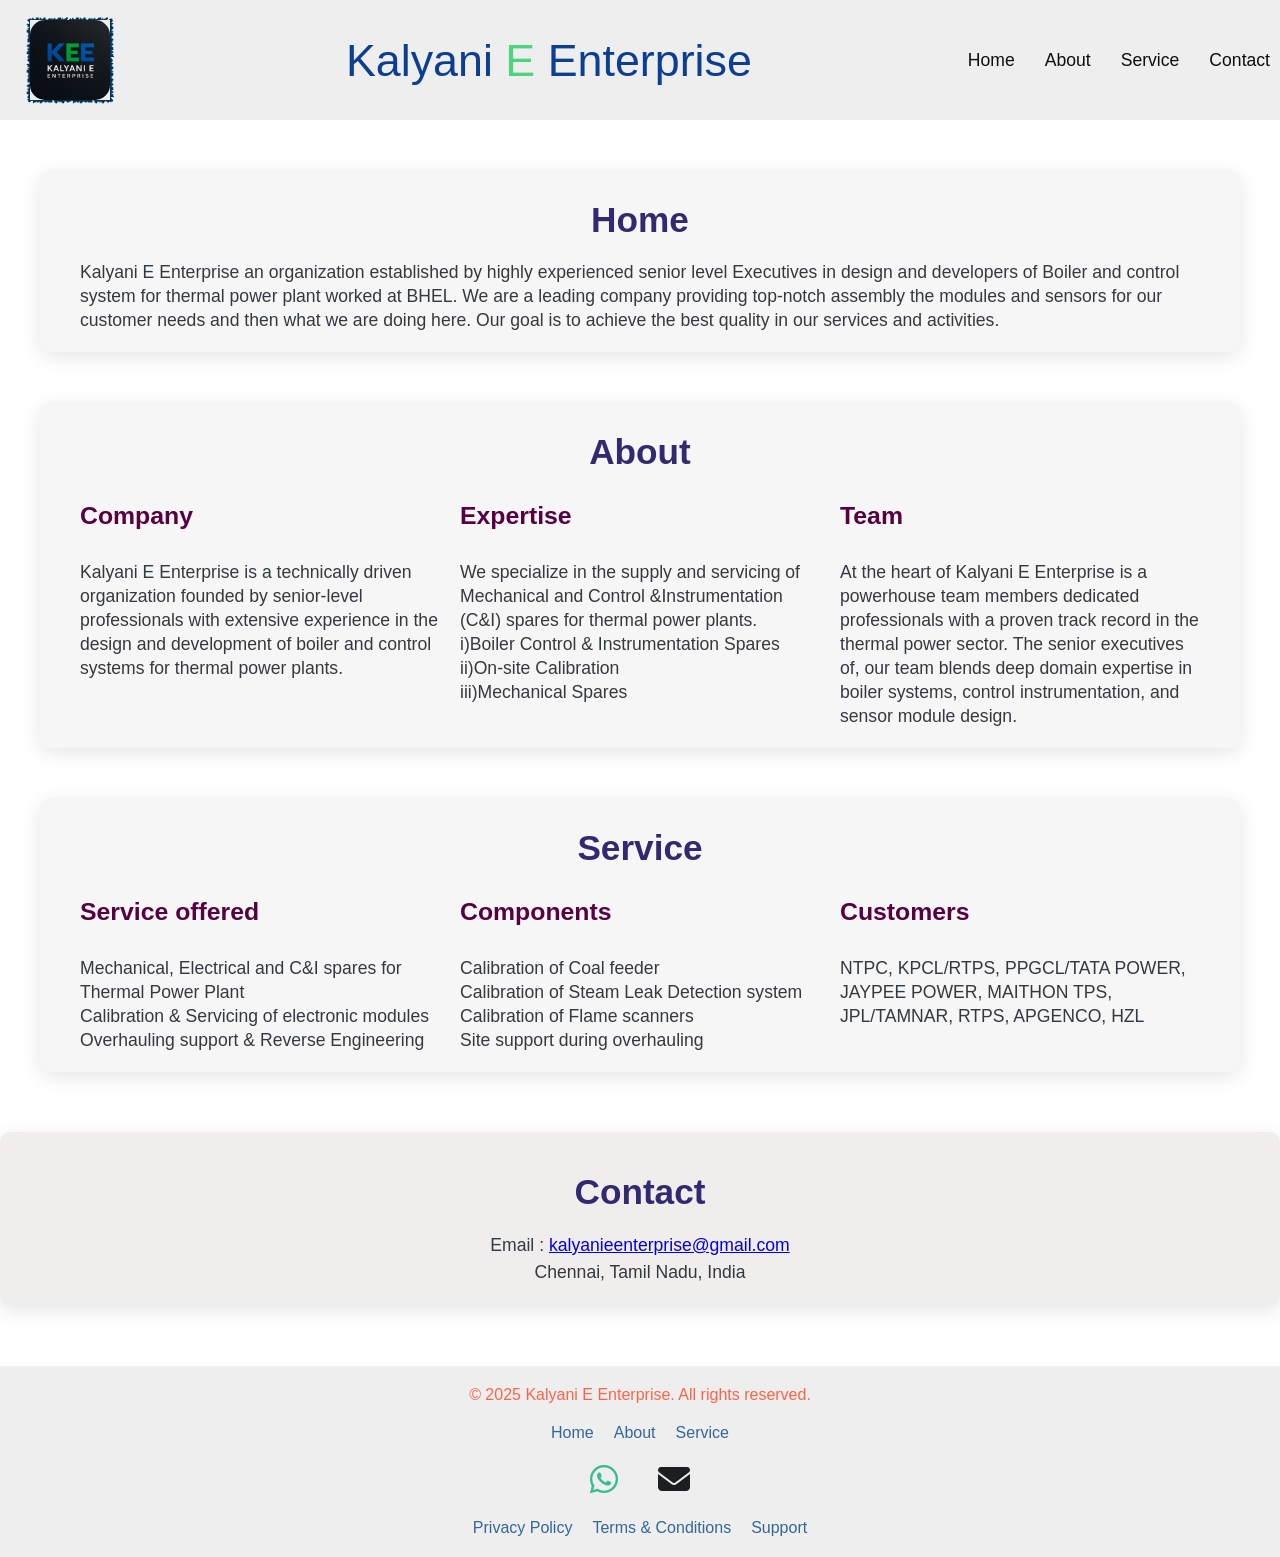
==== index.html @ 21a2d609 "Updates" ====
<!DOCTYPE html>
<html lang="en">
<head>
    <meta charset="UTF-8">
    <meta name="viewport" content="width=device-width, initial-scale=1.0">
    <title>Kalyani E Enterprise</title>

    <!-- Link to Styling Sheet -->
    <link rel="stylesheet" href="./style.css">

    <!-- Favicon (favicon use before title logo image)-->
    <link rel="shortcut icon" href="./Img/KEE logo.png" type="image/x-icon">

    <!-- Font-awesome use this link to get infinite font icons for styling sheet -->
    <link rel="stylesheet" href="https://cdnjs.cloudflare.com/ajax/libs/font-awesome/6.7.2/css/all.min.css" integrity="sha512-Evv84Mr4kqVGRNSgIGL/F/aIDqQb7xQ2vcrdIwxfjThSH8CSR7PBEakCr51Ck+w+/U6swU2Im1vVX0SVk9ABhg==" crossorigin="anonymous" referrerpolicy="no-referrer" />

</head>
<body>

    <!-- Header  -->
    <header class="Header-main">

        <!-- Header - KEE logo  -->
        <img src="./Img/KEE image.png" alt="Kpn logo" id="logo">
        

        <!-- Company name  -->
        <div class="Company-name">Kalyani <span>E</span> Enterprise</div>

        <!-- Header-Navigation (to navigate the Home, About, Service, Contact contents) -->
        <nav >
            <ul class="Nav-bar">
                <li><a href="#Home">Home</a></li>
                <li><a href="#About">About</a></li>
                <li><a href="#Service">Service</a></li>
                <li><a href="#Contact">Contact</a></li>
            </ul>
        </nav>

    </header>

    <!-- Section -->
    <section class="Section-home" id="Home" onclick="window.location.href='#Home';">

        <!-- Home-Section -->
        <h2>Home</h2>

        <div class="home-content">
            <div>
                Kalyani E Enterprise an organization established by highly experienced senior level Executives in design and developers of Boiler and control system for thermal power plant worked at BHEL. We are a leading company providing top-notch assembly the modules and sensors for our customer needs and then what we are doing here. Our goal is to achieve the best quality in our services and activities.
            </div>
        </div>

    </section>

    <section class="Section-about" id="About" onclick="window.location.href='#About';">

        <!-- About-Section -->
        <h2>About</h2>

        <div class="about-row-contain">

            <div class="about-column">

                <!-- About-Section-Company (about short describe) -->
                <h3>Company</h3>
                <div class="about-content">
                    Kalyani E Enterprise is a technically driven organization founded by senior-level professionals with extensive experience in the design and development of boiler and control systems for thermal power plants.
                </div>

            </div>

            <div class="about-column">

                <!-- About-Section-Expertise (confidence of works)-->
                <h3>Expertise</h3>
                <div class="about-content"> 
                    We specialize in the supply and servicing of Mechanical and Control &Instrumentation (C&I) spares for thermal power plants.
                </div>
                <div class="about-content">
                    i)Boiler Control & Instrumentation Spares
                </div>
                <div class="about-content">
                    ii)On-site Calibration
                </div>
                <div class="about-content">
                    iii)Mechanical Spares
                </div>
            </div>

            <div class="about-column">

                <!-- About-Section-Team (about short describe)  -->
                <h3>Team</h3>
                <div class="about-content">
                    At the heart of Kalyani E Enterprise is a powerhouse team members dedicated professionals with a proven track record in the thermal power sector. The senior executives of, our team blends deep domain expertise in boiler systems, control instrumentation, and sensor module design.
                </div>
                
            </div>

        </div>

    </section>

    <section class="Section-service" id="Service" onclick="window.location.href='#Service';">

        <!-- Service-Section -->
        <h2>Service</h2>

        <div class="service-row-contain">

            <div class="service-column">

                <!-- Service-Section-Service offered we are doing like -->
                <h3>Service offered</h3>
                <div class="service-content">Mechanical, Electrical and C&I spares for Thermal Power Plant</div>
                <div class="service-content">Calibration & Servicing of electronic modules</div>
                <div class="service-content">Overhauling support & Reverse Engineering</div>
            </div>

            <div class="service-column">

                <!-- Service-Section-Components of service to our customer orders -->
                <h3>Components</h3>
                <div class="service-content">Calibration of Coal feeder</div>
                <div class="service-content">Calibration of Steam Leak Detection system</div>
                <div class="service-content">Calibration of Flame scanners</div>
                <div class="service-content">Site support during overhauling</div>

            </div>


            <div class="service-column">

                <!-- Service-Section-Customers  -->
                <h3>Customers</h3>
                <div class="service-content">
                    NTPC, KPCL/RTPS, PPGCL/TATA POWER, JAYPEE POWER, MAITHON TPS, JPL/TAMNAR, RTPS, APGENCO, HZL
                </div>
            </div>

        </div>

    </section>

    <section class="Section-contact" id="Contact">

        <!-- Service-Section-Contact -->
        <h2>Contact</h2>

        <div class="contact-details">
            <div>Email : <a href="mailto:kalyanieenterprise@gmail.com">kalyanieenterprise@gmail.com</a></div>
            <div>Chennai, Tamil Nadu, India</div>
        </div>

    </section>

    <!-- Footer-Section -->
    <footer class="Footer-main">

        <div>&copy; 2025 Kalyani E Enterprise. All rights reserved.</div>

        <!-- Footer-Section-rights to navigate home, about, service content -->
         <ul class="Footer-rights">
            <li><a href="#Home">Home</a></li>
            <li><a href="#About">About</a></li>
            <li><a href="#Service">Service</a></li>
        </ul>

        <!-- Footer-Section-connect to navigate whatsapp & email directly -->
        <ul class="Footer-connect">
            <li><a href="https://wa.me/919559883037" target="_blank"><i class="fa-brands fa-whatsapp" style="color: #3abb94;"></i></a></li>
            <li><a href="mailto:kalyanieenterprise@gmail.com"><i class="fa-solid fa-envelope" style="color: #1c1e22;"></i></a></li>
        </ul>

        <!-- Footer-Section-rights to navigate privacy policy, terms & conditions, support pages -->
        <ul class="Footer-rights">
            <li><a href="./pp.html">Privacy Policy</a></li>
            <li><a href="./tcs.html">Terms & Conditions</a></li>
            <li><a href="./spt.html">Support</a></li>
        </ul>

    </footer>
    
</body>
</html>
---- style.css ----
/*    Removes default spacing sizing     */
*{
    margin: 0%;
    padding: 0%;
    box-sizing: border-box;
}

          /*    set base font style full page fixed background image     */
body {
    font-family: Roboto, Arial;
}

                     /*  ============  Style Header Starts   =============   */


                /*     Make header sticky at the top and arrange children in a row    */
.Header-main {
    display: flex;
    justify-content: space-between;
    align-items: center;
    padding: 10px 10px;
    height: 120px;

    background-color: #eeeeee;

    top: 0%;
    left: 0%;
    right: 0%;
    position: sticky;
    z-index: 10;
}

              /*   style a Logo image    */
#logo {
    margin: 0 15px;
    height: auto;
    width: 90px;
    float: left;

    border-radius: 20px;
    border: 5px solid white;
    border-image: url(./Img/border-blue.webp) 8% round;
}

               /*   Fill the company name with image text effect    */
.Company-name {
    text-align: center;
    margin: 0 20px;
    font: medium 3.2rem impact;
 
    color: rgb(12, 63, 146);
    /* background-image: url(./Img/Mix\ color.jpg); 
    background-repeat: no-repeat;
    background-size: cover;
    
    background-clip: text;
    -webkit-background-clip: text; */
}

span {
    color: rgb(77, 212, 129);
}

                /*    Create horizontal nav bar with spacing    */
.Nav-bar {
    display: flex;
    gap: 30px;
    list-style: none;
    float: right;
}

.Nav-bar li a {
    color: #0f0f0f;
    text-decoration: none;
    font-size: 1.1rem;
    font-weight: 400; 
    transition: 0.3 ease;
}

.Nav-bar li a:hover {
    color: rgb(224, 155, 53);
    transform: scale(1.01);
}

.Nav-bar.show {
    display: flex;
}

              /*  -------------   Style Header Ends  -------------    */

                       /*   =============   Style Section Starts  =============    */

h2 {
    text-align: center;
    font-size: 2.2rem;
    color: #322a71;
    line-height: 5rem;
}

                    /*    Style section headings with size and color       */

h3 {
    font-size: 1.55rem;
    color: #570042;
    line-height: 3rem;
    padding-bottom: 20px;
}


                /*     Wrap each section with max width, margin auto (centered), box shadow      */
.Section-home,
.Section-about,
.Section-service {
    max-width: 1200px;

    scroll-margin-top: 140px;
    margin: 50px auto;
    padding: 10px 40px 20px;
    border-radius: 10px;

    background-color: #f7f6f6;
    color: #323a41;
    box-shadow: 0 5px 20px rgba(2, 1, 1, 0.1); 
}

#Home,
#About,
#Service {
    transition: 0.7s ease, box-shadow 0.3s ease;
}

#Home:hover,
#About:hover,
#Service:hover {
    transform: scale(1.03);
    box-shadow: 0 8px 16px rgba(69, 117, 205, 0.454);
    cursor: pointer;
}


           /*       Set content font size and line spacing        */
.home-content, 
.about-content, 
.service-content  {
    font-size: 1.1rem;
    line-height: 1.5rem;
}

                    /*       Use CSS grid to layout columns in 3 sections        */
.about-row-contain,
.service-row-contain {
    display: grid;
    vertical-align: top;
    grid-template-columns: 1fr 1fr 1fr;
    column-gap: 20px;
}

                  /*      Contact section with box shadow, rounded corners, and centered       */
.Section-contact {
    max-width: auto;
    margin: 60px auto;
    padding: 20px 30px;

    background-color: #f1eded;
    color: #323a41;

    box-shadow: 0 5px 20px rgba(2, 1, 1, 0.1);
    border-radius: 10px;
}     

                 /*      Set content font size and line spacing       */
.contact-details {
    text-align: center;
    font-size: 1.1rem;
    line-height: 1.7rem;
}

                   /*  ------------   Style Section Ends  ------------  */


                           /*  ===========  Style Footer Starts   ============    */

.Footer-main {
    text-align: center;
    color: #ff6347;
    background-color: #eeeeee;
    padding: 20px;
    margin-top: 20px;
}

.Footer-rights {
    list-style: none;
    display: flex;
    justify-content: center;
    flex-wrap: wrap;

    gap: 20px;
    margin-top: 20px;
}

.Footer-rights a {
    color: #336699;
    text-decoration: none;
}

.Footer-rights a:hover {
    color: #ff6347;
}

                      /*     Footer links horizontally laid out and styled on hover      */

.Footer-connect {
    list-style: none;
    display: flex;
    justify-content: center;
    flex-wrap: wrap;
    font-size: 2rem;

    gap: 40px;
    margin-top: 20px;   
}

              /*   Footer social icons or connect section spaced with large font     */

                     /*  ------  Style Footer Ends  ------    */

                                    /*   ===============   Media Queries   ================   */

/* ===== 📱 Mobile Devices (0px - 600px) ===== */
@media (max-width: 600px) {
  .Header-main {
    flex-direction: column;
    height: auto;
    padding: 20px 10px;
    text-align: center;
  }

  .Company-name {
    font-size: 2rem;
    margin: 10px 0;
  }

  .Nav-bar {
    flex-direction: column;
    gap: 15px;
    margin-top: 10px;
  }

  .about-row-contain,
  .service-row-contain {
    grid-template-columns: 1fr;
  }

  .Section-home,
  .Section-about,
  .Section-service,
  .Section-contact {
    padding: 15px;
  }

  .Footer-connect {
    font-size: 1.5rem;
    gap: 20px;
  }

  .Footer-rights {
    flex-direction: column;
    gap: 10px;
  }
}

/* ===== 📱💻 Tablets (601px - 1024px) ===== 
@media (min-width: 601px) and (max-width: 1024px) {
  .Header-main {
    flex-wrap: wrap;
    justify-content: center;
    height: auto;
    padding: 15px;
  }

  .Company-name {
    font-size: 2.5rem;
    margin: 10px;
  }

  .Nav-bar {
    flex-wrap: wrap;
    justify-content: center;
    gap: 20px;
  }

  .about-row-contain,
  .service-row-contain {
    grid-template-columns: 1fr 1fr;
  }

  .Section-home,
  .Section-about,
  .Section-service,
  .Section-contact {
    padding: 20px;
  }
}*/

/* ===== 💻 Laptops (1025px - 1440px) ===== */
@media (min-width: 1025px) and (max-width: 1440px) {
  .Company-name {
    font-size: 2.8rem;
  }

  .about-row-contain,
  .service-row-contain {
    grid-template-columns: 1fr 1fr 1fr;
  }
} 

/* ===== 🖥️ Desktops / PCs (1441px and above) ===== */
/* You don’t need to change much here unless very large screen */
@media (min-width: 1441px) {
  .Company-name {
    font-size: 3.2rem;
  }

  .Nav-bar {
    gap: 40px;
  }
}

                        /*   ----------------  Media Queries  ------------------    */
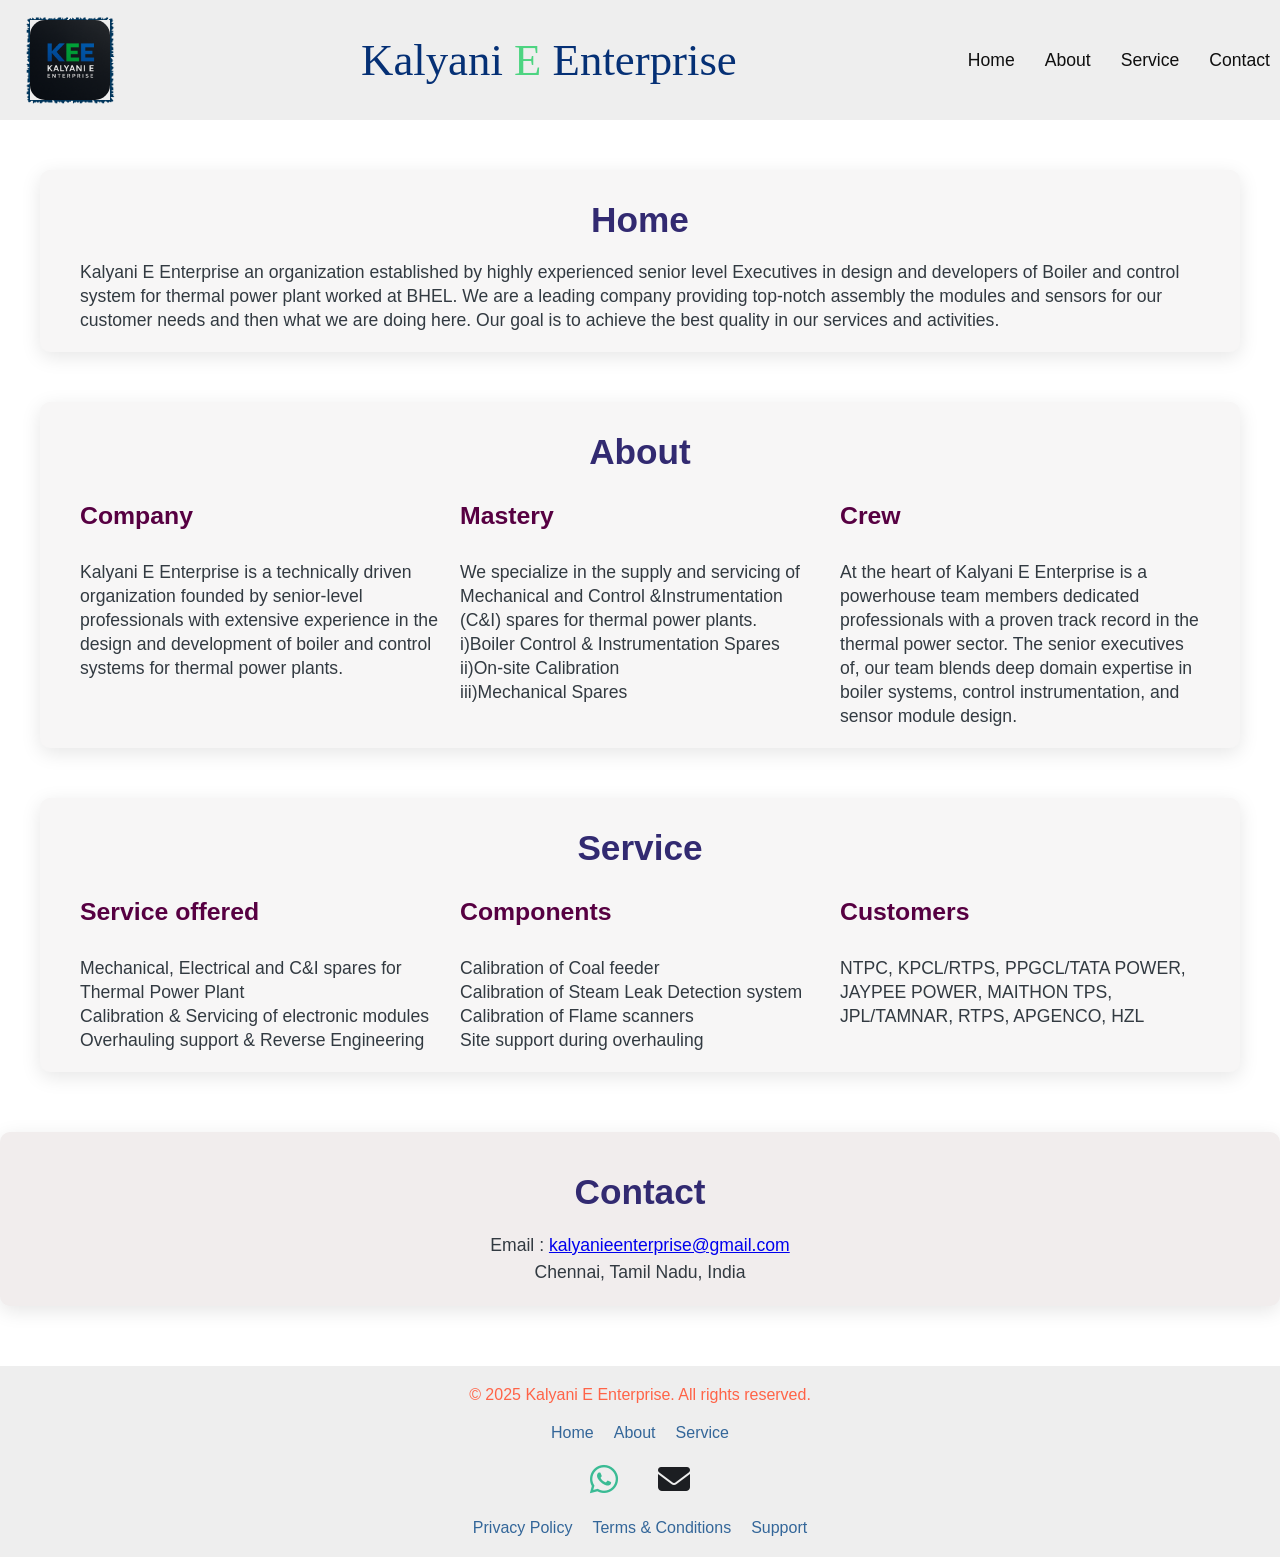
==== commit 4b414ef4: "Updates" ====
--- a/index.html
+++ b/index.html
@@ -73,7 +73,7 @@
             <div class="about-column">
 
                 <!-- About-Section-Expertise (confidence of works)-->
-                <h3>Expertise</h3>
+                <h3>Mastery</h3>
                 <div class="about-content"> 
                     We specialize in the supply and servicing of Mechanical and Control &Instrumentation (C&I) spares for thermal power plants.
                 </div>
@@ -91,7 +91,7 @@
             <div class="about-column">
 
                 <!-- About-Section-Team (about short describe)  -->
-                <h3>Team</h3>
+                <h3>Crew</h3>
                 <div class="about-content">
                     At the heart of Kalyani E Enterprise is a powerhouse team members dedicated professionals with a proven track record in the thermal power sector. The senior executives of, our team blends deep domain expertise in boiler systems, control instrumentation, and sensor module design.
                 </div>
--- a/style.css
+++ b/style.css
@@ -46,9 +46,9 @@
 .Company-name {
     text-align: center;
     margin: 0 20px;
-    font: medium 3.2rem impact;
+    font: 400 3.3rem impact;
  
-    color: rgb(12, 63, 146);
+    color: rgb(5, 48, 117);
     /* background-image: url(./Img/Mix\ color.jpg); 
     background-repeat: no-repeat;
     background-size: cover;
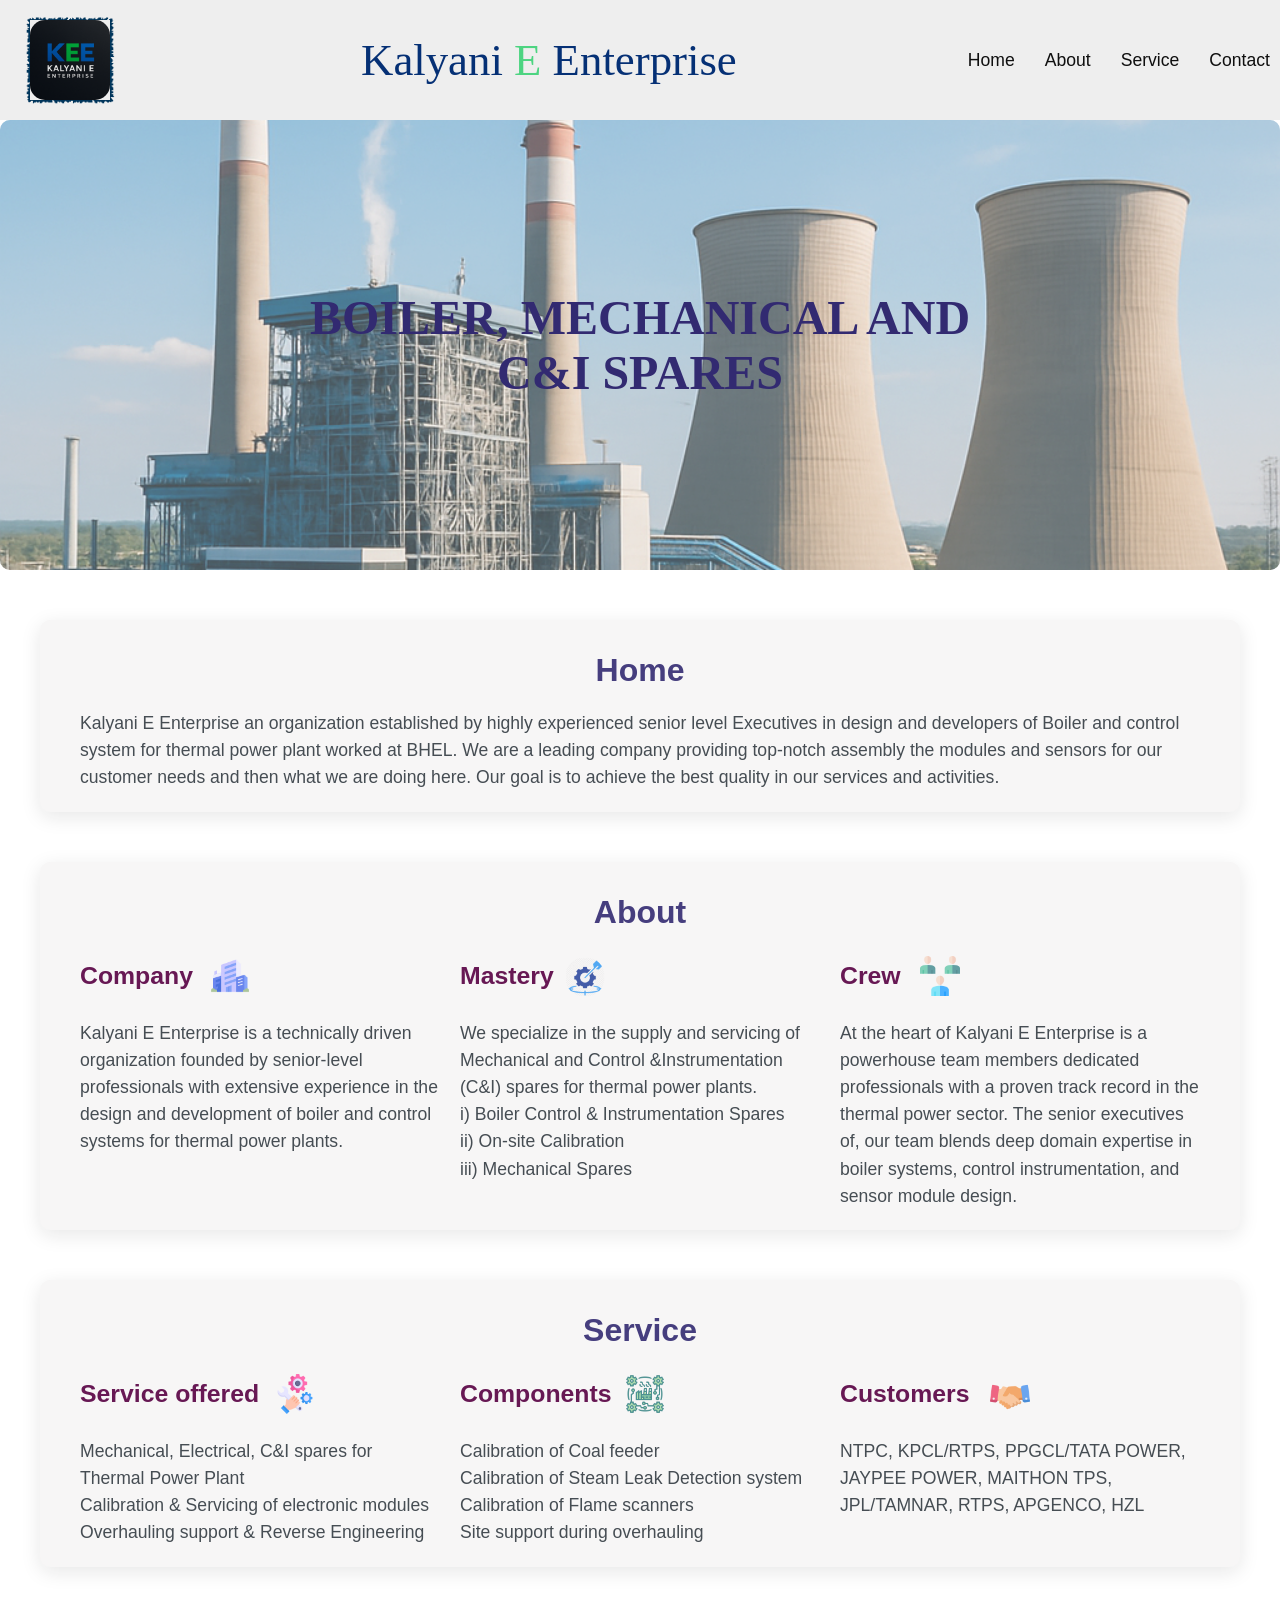
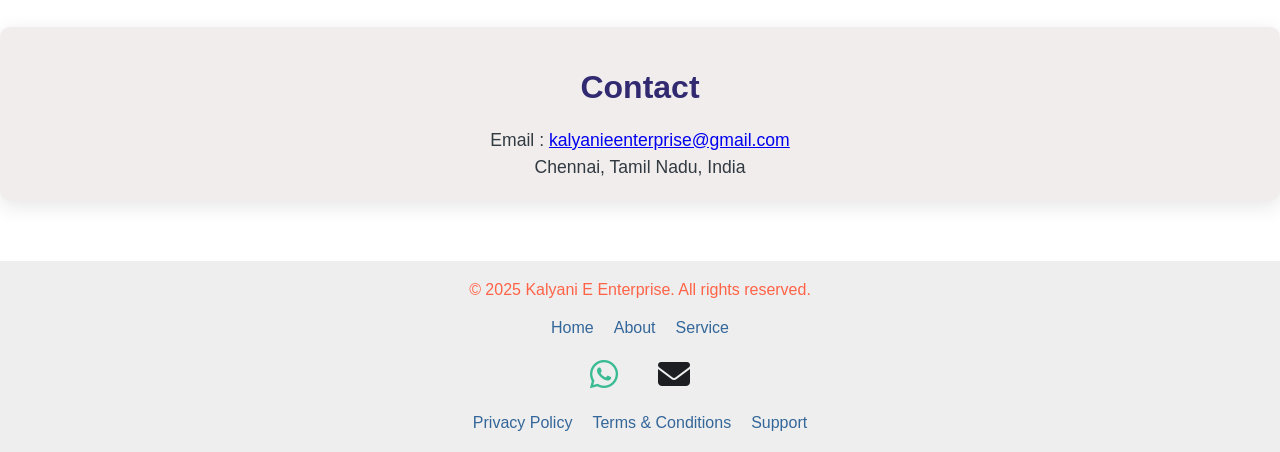
==== commit 287ce538: "Updates" ====
--- a/index.html
+++ b/index.html
@@ -39,6 +39,13 @@
 
     </header>
 
+    <section>
+        <div  class="TPP" id="Tpp" > 
+            <h4>BOILER, MECHANICAL AND C&I SPARES </h4>
+        </div>
+    </section>
+    
+
     <!-- Section -->
     <section class="Section-home" id="Home" onclick="window.location.href='#Home';">
 
@@ -63,7 +70,7 @@
             <div class="about-column">
 
                 <!-- About-Section-Company (about short describe) -->
-                <h3>Company</h3>
+                <h3>Company <img src="./Img/Company.png" alt="" id="Company"></h3>
                 <div class="about-content">
                     Kalyani E Enterprise is a technically driven organization founded by senior-level professionals with extensive experience in the design and development of boiler and control systems for thermal power plants.
                 </div>
@@ -73,25 +80,27 @@
             <div class="about-column">
 
                 <!-- About-Section-Expertise (confidence of works)-->
-                <h3>Mastery</h3>
+                <h3>Mastery <img src="./Img/Mastery.webp" alt="" id="expertise"></h3>
                 <div class="about-content"> 
                     We specialize in the supply and servicing of Mechanical and Control &Instrumentation (C&I) spares for thermal power plants.
                 </div>
                 <div class="about-content">
-                    i)Boiler Control & Instrumentation Spares
+                    i) Boiler Control & Instrumentation Spares
                 </div>
                 <div class="about-content">
-                    ii)On-site Calibration
+                    ii) On-site Calibration
                 </div>
                 <div class="about-content">
-                    iii)Mechanical Spares
+                    iii) Mechanical Spares
                 </div>
             </div>
 
             <div class="about-column">
 
                 <!-- About-Section-Team (about short describe)  -->
-                <h3>Crew</h3>
+                
+                <h3>Crew <img src="./Img/Crew.png" alt="" id="crew"></h3>
+                
                 <div class="about-content">
                     At the heart of Kalyani E Enterprise is a powerhouse team members dedicated professionals with a proven track record in the thermal power sector. The senior executives of, our team blends deep domain expertise in boiler systems, control instrumentation, and sensor module design.
                 </div>
@@ -112,8 +121,9 @@
             <div class="service-column">
 
                 <!-- Service-Section-Service offered we are doing like -->
-                <h3>Service offered</h3>
-                <div class="service-content">Mechanical, Electrical and C&I spares for Thermal Power Plant</div>
+                <h3>Service offered <img src="./Img/Service.png" alt="" id="ServiceOff"></h3>
+                <div class="service-content">Mechanical, Electrical, C&I spares for Thermal Power Plant</div>
+                <div></div>
                 <div class="service-content">Calibration & Servicing of electronic modules</div>
                 <div class="service-content">Overhauling support & Reverse Engineering</div>
             </div>
@@ -121,7 +131,7 @@
             <div class="service-column">
 
                 <!-- Service-Section-Components of service to our customer orders -->
-                <h3>Components</h3>
+                <h3>Components <img src="./Img/Components.png" alt="" id="Components"></h3>
                 <div class="service-content">Calibration of Coal feeder</div>
                 <div class="service-content">Calibration of Steam Leak Detection system</div>
                 <div class="service-content">Calibration of Flame scanners</div>
@@ -133,7 +143,7 @@
             <div class="service-column">
 
                 <!-- Service-Section-Customers  -->
-                <h3>Customers</h3>
+                <h3>Customers <img src="./Img/Customers.png" alt="" id="Customers"></h3>
                 <div class="service-content">
                     NTPC, KPCL/RTPS, PPGCL/TATA POWER, JAYPEE POWER, MAITHON TPS, JPL/TAMNAR, RTPS, APGENCO, HZL
                 </div>
--- a/style.css
+++ b/style.css
@@ -9,6 +9,7 @@
 body {
     font-family: Roboto, Arial;
 }
+
 
                      /*  ============  Style Header Starts   =============   */
 
@@ -90,9 +91,52 @@
 
                        /*   =============   Style Section Starts  =============    */
 
+
+#Tpp {
+  position: relative;
+  width: 100%;
+  height: 450px;
+
+  background: url(./Img/TPP.png);
+  background-size: cover;
+  background-repeat: no-repeat;
+  background-position: center;
+  border-radius: 10px;
+
+  display: flex;
+  align-items: center;
+  justify-content: center;
+  text-align: center;
+} 
+
+#Tpp::after {
+  content: '';
+  position: absolute;
+  top: 0px;
+  left: 0px;
+
+  width: 100%;
+  height: 100%;
+  background-color: rgba(244, 243, 243, 0.30); /* 0.5 = 50% dark */
+  border-radius: 10px;
+  
+  z-index: 1;
+}
+
+h4 { 
+  padding: 0 300px;
+  color: #322a71 !important;
+
+  font-family: 'Times New Roman', Times, serif !important;
+  font-size: 3rem;
+  font-weight: 550;
+
+  z-index: 7;
+}
+
 h2 {
     text-align: center;
-    font-size: 2.2rem;
+    font-size: 2rem;
     color: #322a71;
     line-height: 5rem;
 }
@@ -118,6 +162,7 @@
     padding: 10px 40px 20px;
     border-radius: 10px;
 
+    opacity: 90%;
     background-color: #f7f6f6;
     color: #323a41;
     box-shadow: 0 5px 20px rgba(2, 1, 1, 0.1); 
@@ -143,7 +188,7 @@
 .about-content, 
 .service-content  {
     font-size: 1.1rem;
-    line-height: 1.5rem;
+    line-height: 1.7rem;
 }
 
                     /*       Use CSS grid to layout columns in 3 sections        */
@@ -155,6 +200,56 @@
     column-gap: 20px;
 }
 
+#Company {
+  width: 40px;
+  height: auto;
+  float: right;
+  margin-top: 4px;
+  margin-right: 190px;
+}
+
+#expertise {
+  width: 40px;
+  height: auto;
+  float: right;
+  margin-top: 5px;
+  margin-right: 215px;
+  border-radius: 20px;
+}
+
+#crew {
+  width: 40px;
+  height: auto;
+  float: right;
+  margin-top: 4px;
+  margin-right: 240px;
+}
+
+#ServiceOff {
+  width: 40px;
+  height: auto;
+  float: right;
+  margin-top: 4px;
+  margin-right: 125px;
+
+}
+
+#Components {
+  width: 40px;
+  height: auto;
+  float: right;
+  margin-top: 4px;
+  margin-right: 155px;
+}
+
+#Customers {
+  width: 40px;
+  height: auto;
+  float: right;
+  margin-top: 7px;
+  margin-right: 170px;
+}
+
                   /*      Contact section with box shadow, rounded corners, and centered       */
 .Section-contact {
     max-width: auto;
@@ -166,10 +261,12 @@
 
     box-shadow: 0 5px 20px rgba(2, 1, 1, 0.1);
     border-radius: 10px;
-}     
+}
+
 
                  /*      Set content font size and line spacing       */
 .contact-details {
+
     text-align: center;
     font-size: 1.1rem;
     line-height: 1.7rem;
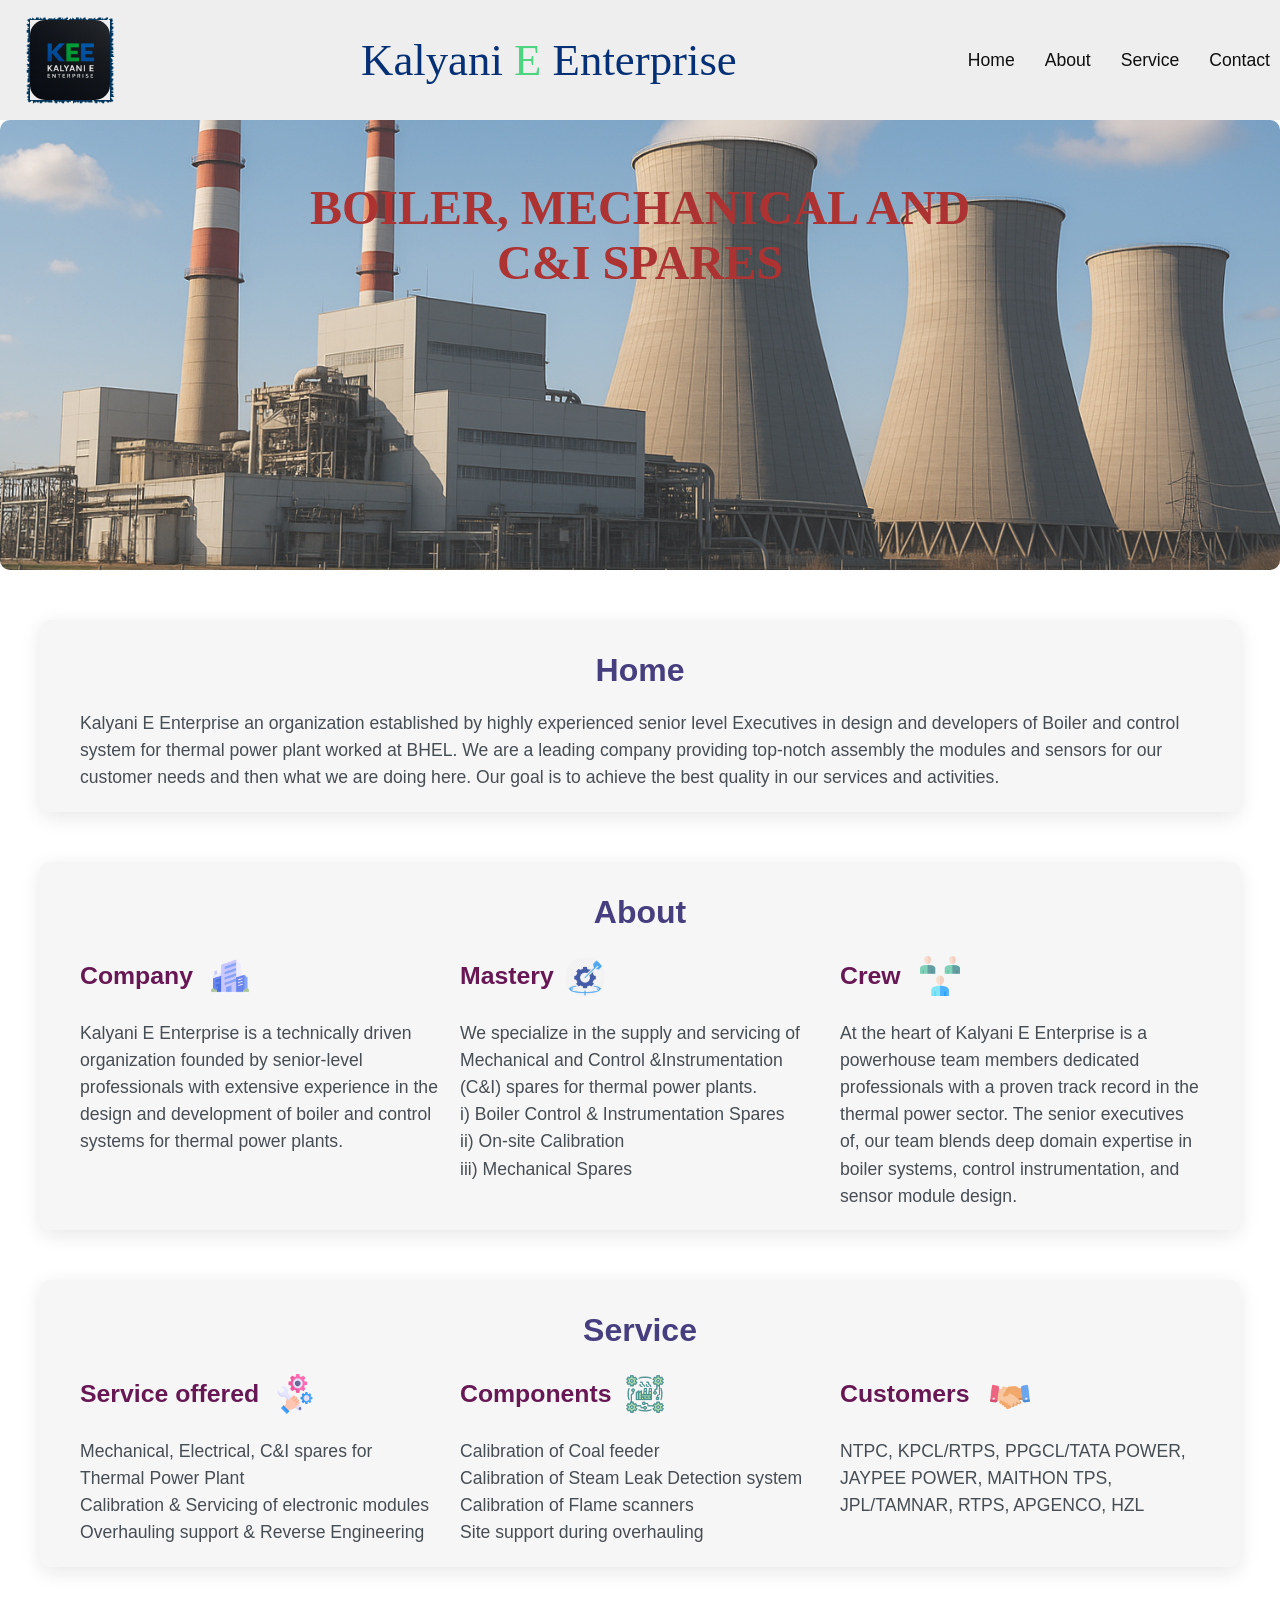
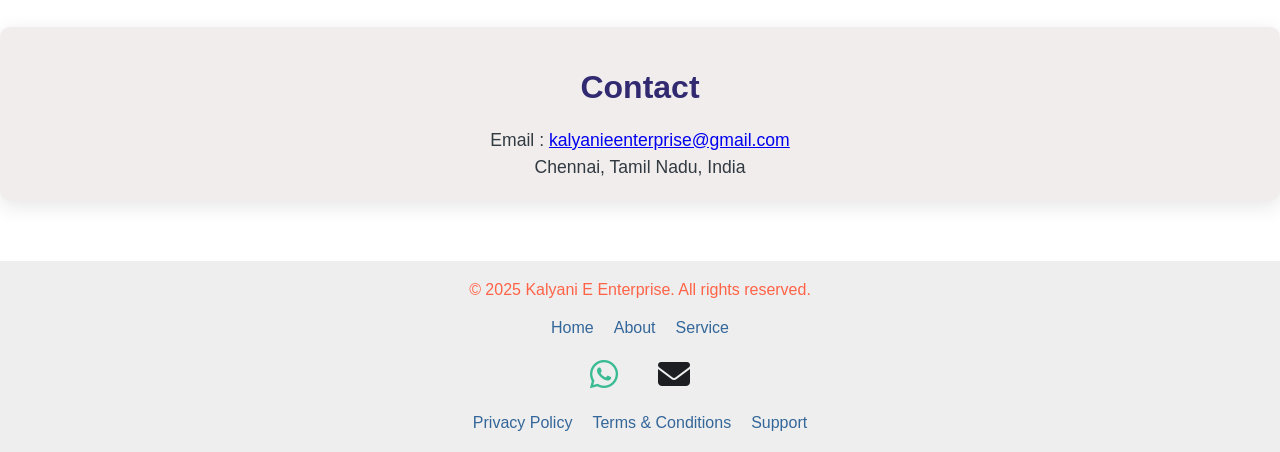
==== commit 086822b1: "Updates" ====
--- a/index.html
+++ b/index.html
@@ -23,9 +23,9 @@
         <!-- Header - KEE logo  -->
         <img src="./Img/KEE image.png" alt="Kpn logo" id="logo">
         
-
         <!-- Company name  -->
         <div class="Company-name">Kalyani <span>E</span> Enterprise</div>
+
 
         <!-- Header-Navigation (to navigate the Home, About, Service, Contact contents) -->
         <nav >
--- a/style.css
+++ b/style.css
@@ -62,6 +62,7 @@
     color: rgb(77, 212, 129);
 }
 
+
                 /*    Create horizontal nav bar with spacing    */
 .Nav-bar {
     display: flex;
@@ -97,16 +98,16 @@
   width: 100%;
   height: 450px;
 
-  background: url(./Img/TPP.png);
+  background: url(./Img/TPP1.png);
   background-size: cover;
   background-repeat: no-repeat;
-  background-position: center;
+  background-position: bottom;
   border-radius: 10px;
 
   display: flex;
-  align-items: center;
-  justify-content: center;
+  align-items:self-start;
   text-align: center;
+  padding-top: 60px;
 } 
 
 #Tpp::after {
@@ -117,7 +118,7 @@
 
   width: 100%;
   height: 100%;
-  background-color: rgba(244, 243, 243, 0.30); /* 0.5 = 50% dark */
+  background-color: rgba(244, 243, 243, 0.15); 
   border-radius: 10px;
   
   z-index: 1;
@@ -125,7 +126,7 @@
 
 h4 { 
   padding: 0 300px;
-  color: #322a71 !important;
+  color: #ad3333 !important;
 
   font-family: 'Times New Roman', Times, serif !important;
   font-size: 3rem;
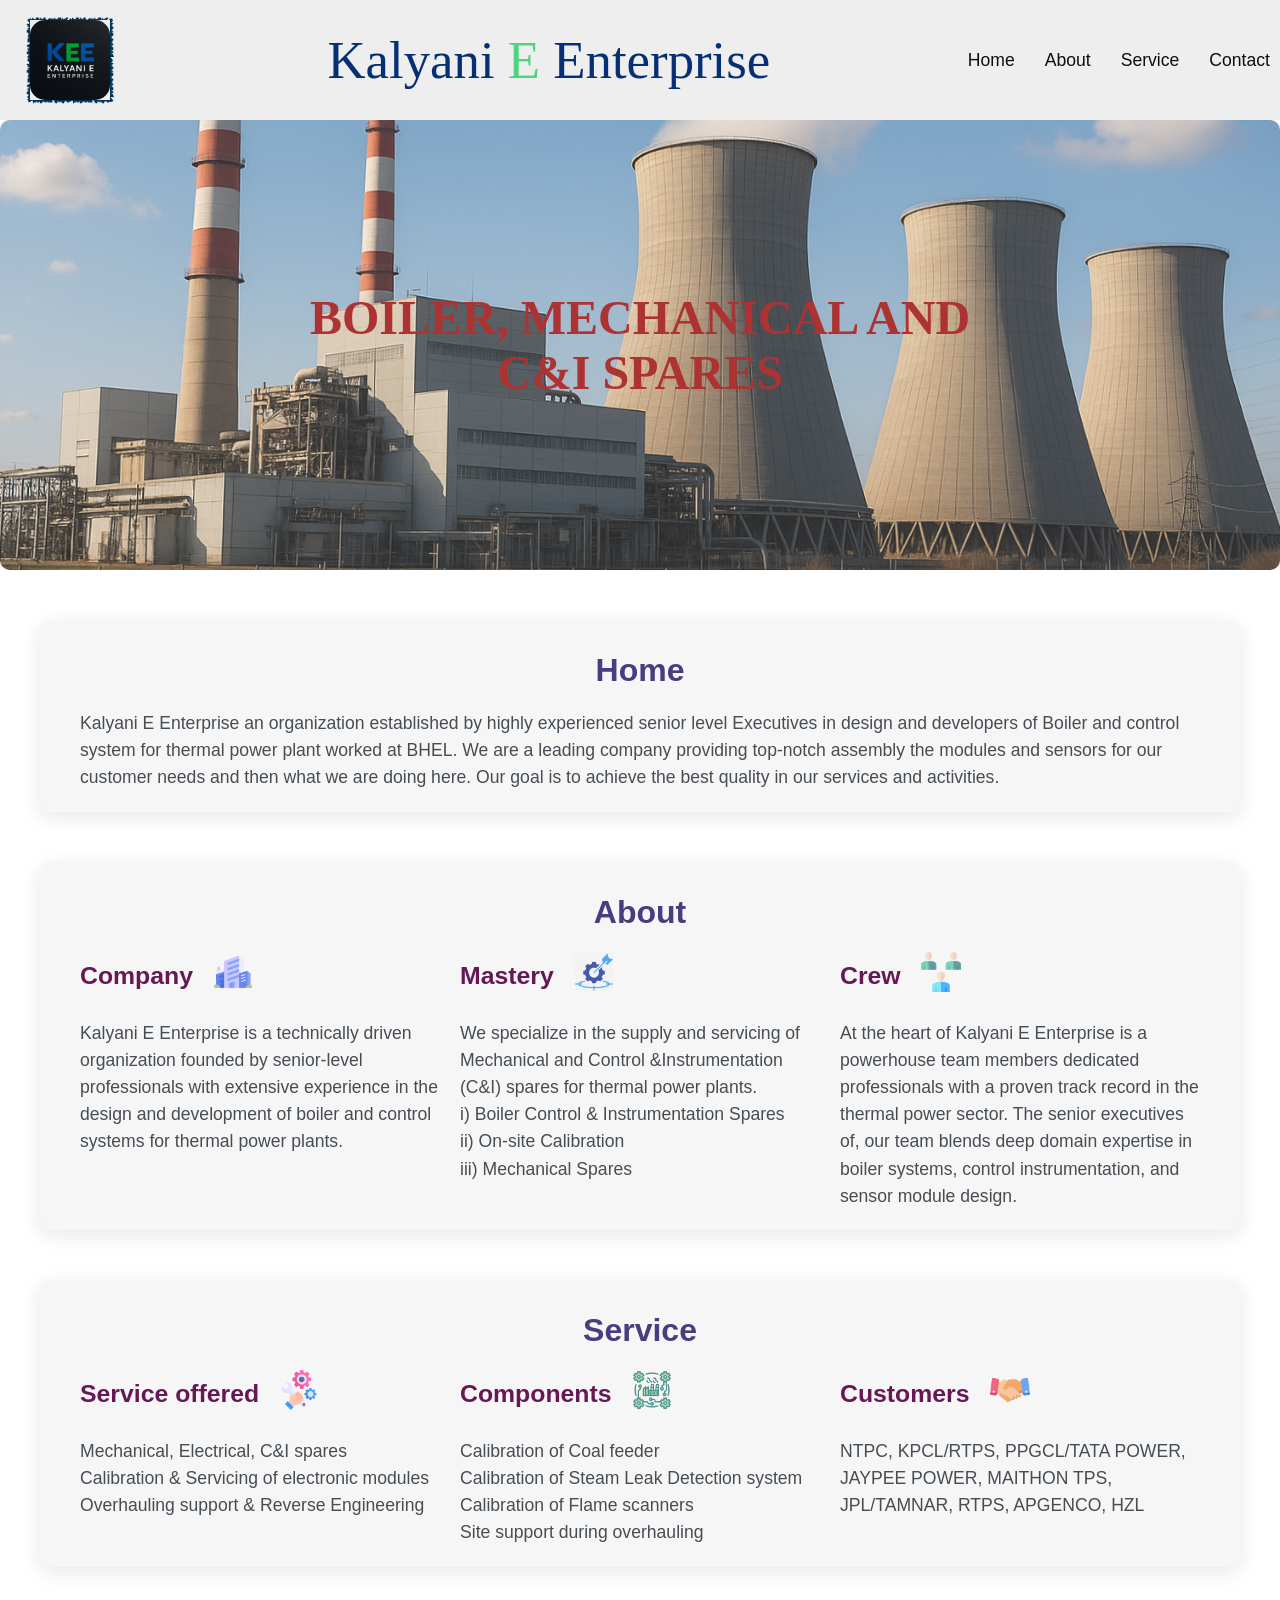
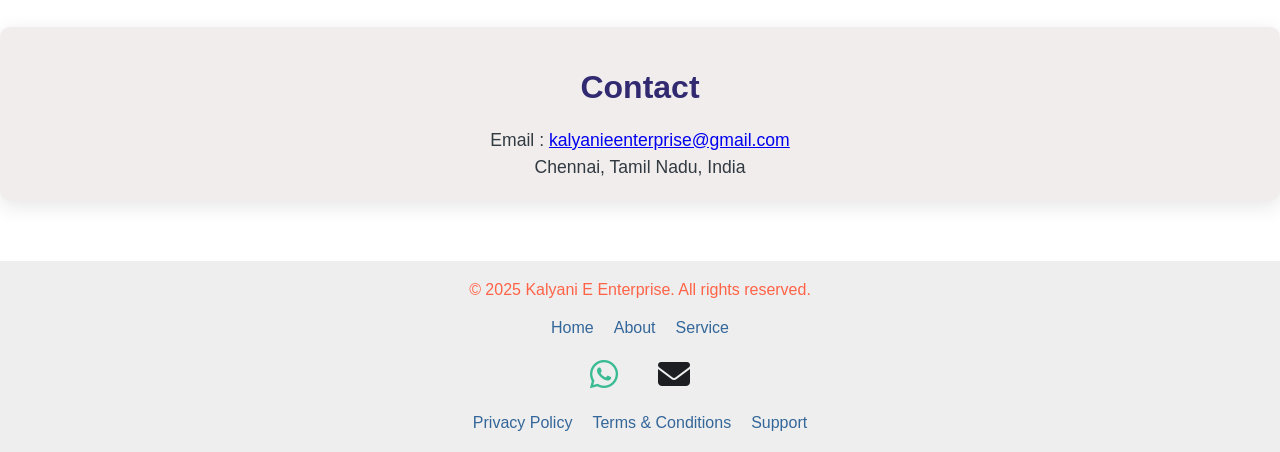
==== commit 5c09f1f9: "Changes" ====
--- a/index.html
+++ b/index.html
@@ -70,7 +70,12 @@
             <div class="about-column">
 
                 <!-- About-Section-Company (about short describe) -->
-                <h3>Company <img src="./Img/Company.png" alt="" id="Company"></h3>
+
+                <div class="sub-head-icons">
+                    <h3>Company </h3>
+                    <img src="./Img/Company.png" alt="" id="Company">
+                </div>
+                
                 <div class="about-content">
                     Kalyani E Enterprise is a technically driven organization founded by senior-level professionals with extensive experience in the design and development of boiler and control systems for thermal power plants.
                 </div>
@@ -80,7 +85,11 @@
             <div class="about-column">
 
                 <!-- About-Section-Expertise (confidence of works)-->
-                <h3>Mastery <img src="./Img/Mastery.webp" alt="" id="expertise"></h3>
+                 <div class="sub-head-icons">
+                    <h3>Mastery </h3>
+                    <img src="./Img/Mastery.webp" alt="" id="expertise">
+                 </div>
+                
                 <div class="about-content"> 
                     We specialize in the supply and servicing of Mechanical and Control &Instrumentation (C&I) spares for thermal power plants.
                 </div>
@@ -99,7 +108,11 @@
 
                 <!-- About-Section-Team (about short describe)  -->
                 
-                <h3>Crew <img src="./Img/Crew.png" alt="" id="crew"></h3>
+                <div class="sub-head-icons">
+                    <h3>Crew </h3>
+                    <img src="./Img/Crew.png" alt="" id="crew">
+                </div>
+                
                 
                 <div class="about-content">
                     At the heart of Kalyani E Enterprise is a powerhouse team members dedicated professionals with a proven track record in the thermal power sector. The senior executives of, our team blends deep domain expertise in boiler systems, control instrumentation, and sensor module design.
@@ -121,8 +134,13 @@
             <div class="service-column">
 
                 <!-- Service-Section-Service offered we are doing like -->
-                <h3>Service offered <img src="./Img/Service.png" alt="" id="ServiceOff"></h3>
-                <div class="service-content">Mechanical, Electrical, C&I spares for Thermal Power Plant</div>
+                
+                <div class="sub-head-icons">
+                    <h3>Service offered</h3>
+                    <img src="./Img/Service.png" alt="" id="ServiceOff">
+                </div>
+
+                <div class="service-content">Mechanical, Electrical, C&I spares</div>
                 <div></div>
                 <div class="service-content">Calibration & Servicing of electronic modules</div>
                 <div class="service-content">Overhauling support & Reverse Engineering</div>
@@ -131,7 +149,12 @@
             <div class="service-column">
 
                 <!-- Service-Section-Components of service to our customer orders -->
-                <h3>Components <img src="./Img/Components.png" alt="" id="Components"></h3>
+
+                <div class="sub-head-icons">
+                    <h3>Components</h3>
+                    <img src="./Img/Components.png" alt="" id="Components">
+                </div>
+                
                 <div class="service-content">Calibration of Coal feeder</div>
                 <div class="service-content">Calibration of Steam Leak Detection system</div>
                 <div class="service-content">Calibration of Flame scanners</div>
@@ -143,7 +166,11 @@
             <div class="service-column">
 
                 <!-- Service-Section-Customers  -->
-                <h3>Customers <img src="./Img/Customers.png" alt="" id="Customers"></h3>
+                <div class="sub-head-icons">
+                    <h3>Customers </h3>
+                    <img src="./Img/Customers.png" alt="" id="Customers">
+                </div>
+
                 <div class="service-content">
                     NTPC, KPCL/RTPS, PPGCL/TATA POWER, JAYPEE POWER, MAITHON TPS, JPL/TAMNAR, RTPS, APGENCO, HZL
                 </div>
--- a/style.css
+++ b/style.css
@@ -24,9 +24,9 @@
 
     background-color: #eeeeee;
 
-    top: 0%;
-    left: 0%;
-    right: 0%;
+    top: 0;
+    left: 0;
+    right: 0;
     position: sticky;
     z-index: 10;
 }
@@ -36,7 +36,6 @@
     margin: 0 15px;
     height: auto;
     width: 90px;
-    float: left;
 
     border-radius: 20px;
     border: 5px solid white;
@@ -48,14 +47,7 @@
     text-align: center;
     margin: 0 20px;
     font: 400 3.3rem impact;
- 
     color: rgb(5, 48, 117);
-    /* background-image: url(./Img/Mix\ color.jpg); 
-    background-repeat: no-repeat;
-    background-size: cover;
-    
-    background-clip: text;
-    -webkit-background-clip: text; */
 }
 
 span {
@@ -68,7 +60,6 @@
     display: flex;
     gap: 30px;
     list-style: none;
-    float: right;
 }
 
 .Nav-bar li a {
@@ -105,16 +96,16 @@
   border-radius: 10px;
 
   display: flex;
-  align-items:self-start;
+  align-items: center;
+  justify-content: center;
   text-align: center;
-  padding-top: 60px;
 } 
 
 #Tpp::after {
   content: '';
   position: absolute;
-  top: 0px;
-  left: 0px;
+  top: 0;
+  left: 0;
 
   width: 100%;
   height: 100%;
@@ -145,6 +136,7 @@
                     /*    Style section headings with size and color       */
 
 h3 {
+    margin: 0%;
     font-size: 1.55rem;
     color: #570042;
     line-height: 3rem;
@@ -201,54 +193,21 @@
     column-gap: 20px;
 }
 
-#Company {
-  width: 40px;
-  height: auto;
-  float: right;
-  margin-top: 4px;
-  margin-right: 190px;
-}
-
-#expertise {
-  width: 40px;
-  height: auto;
-  float: right;
-  margin-top: 5px;
-  margin-right: 215px;
-  border-radius: 20px;
-}
-
-#crew {
-  width: 40px;
-  height: auto;
-  float: right;
-  margin-top: 4px;
-  margin-right: 240px;
-}
-
-#ServiceOff {
-  width: 40px;
-  height: auto;
-  float: right;
-  margin-top: 4px;
-  margin-right: 125px;
-
-}
-
-#Components {
-  width: 40px;
-  height: auto;
-  float: right;
-  margin-top: 4px;
-  margin-right: 155px;
-}
-
+.sub-head-icons {
+  display: flex;
+  justify-content: start; 
+  align-items: flex-start;
+  column-gap: 20px;
+}
+
+#Company,
+#expertise,
+#crew,
+#ServiceOff,
+#Components,
 #Customers {
   width: 40px;
   height: auto;
-  float: right;
-  margin-top: 7px;
-  margin-right: 170px;
 }
 
                   /*      Contact section with box shadow, rounded corners, and centered       */
@@ -324,24 +283,64 @@
 
                                     /*   ===============   Media Queries   ================   */
 
-/* ===== 📱 Mobile Devices (0px - 600px) ===== */
-@media (max-width: 600px) {
+/* -------- Medium Screens (Tablets, Laptops) -------- */
+
+@media screen and (max-width: 1024px) {
   .Header-main {
     flex-direction: column;
     height: auto;
-    padding: 20px 10px;
+    padding: 20px;
     text-align: center;
   }
 
+  .Company-name {
+    font-size: 2.5rem;
+    margin-top: 10px;
+  }
+
+  .Nav-bar {
+    justify-content: center;
+    gap: 20px;
+  }
+
+  h4 {
+    padding: 0 100px;
+    font-size: 2.5rem;
+  }
+
+  .about-row-contain,
+  .service-row-contain {
+    grid-template-columns: 1fr 1fr;
+  }
+}
+
+/* -------- Small Devices (Tablets, Phones) -------- */
+
+@media screen and (max-width: 780px) {
   .Company-name {
     font-size: 2rem;
-    margin: 10px 0;
   }
 
   .Nav-bar {
     flex-direction: column;
-    gap: 15px;
-    margin-top: 10px;
+    align-items: center;
+    gap: 10px;
+    padding-top: 10px;
+  }
+
+  #logo {
+    width: 70px;
+    margin: 10px 0;
+  }
+
+  #Tpp {
+    height: 350px;
+    padding: 30px 10px;
+  }
+
+  h4 {
+    padding: 0 30px;
+    font-size: 2rem;
   }
 
   .about-row-contain,
@@ -349,79 +348,63 @@
     grid-template-columns: 1fr;
   }
 
+  .sub-head-icons {
+    justify-content: center;
+    flex-wrap: wrap;
+    gap: 15px;
+  }
+
+  #Company,
+  #expertise,
+  #crew,
+  #ServiceOff,
+  #Components,
+  #Customers {
+    margin: 10px;
+  }
+
   .Section-home,
   .Section-about,
-  .Section-service,
+  .Section-service {
+    scroll-margin-top: 290px;
+    padding: 20px 15px;
+  }
   .Section-contact {
+    scroll-margin-top: 290px;
+  }
+}
+
+/* -------- Extra Small Devices (Phones) -------- */
+
+@media screen and (max-width: 480px) {
+  .Company-name {
+    font-size: 1.5rem;
+  }
+
+  .Nav-bar {
+    font-size: 1rem;
+    gap: 8px;
+  }
+
+  h4 {
+    font-size: 1.4rem;
+    padding: 0 10px;
+  }
+
+  h2, h3 {
+    font-size: 1.2rem;
+  }
+
+  .Footer-main {
     padding: 15px;
-  }
-
+    font-size: 0.9rem;
+  }
+
+  .Footer-rights,
   .Footer-connect {
-    font-size: 1.5rem;
-    gap: 20px;
-  }
-
-  .Footer-rights {
     flex-direction: column;
     gap: 10px;
   }
 }
 
-/* ===== 📱💻 Tablets (601px - 1024px) ===== 
-@media (min-width: 601px) and (max-width: 1024px) {
-  .Header-main {
-    flex-wrap: wrap;
-    justify-content: center;
-    height: auto;
-    padding: 15px;
-  }
-
-  .Company-name {
-    font-size: 2.5rem;
-    margin: 10px;
-  }
-
-  .Nav-bar {
-    flex-wrap: wrap;
-    justify-content: center;
-    gap: 20px;
-  }
-
-  .about-row-contain,
-  .service-row-contain {
-    grid-template-columns: 1fr 1fr;
-  }
-
-  .Section-home,
-  .Section-about,
-  .Section-service,
-  .Section-contact {
-    padding: 20px;
-  }
-}*/
-
-/* ===== 💻 Laptops (1025px - 1440px) ===== */
-@media (min-width: 1025px) and (max-width: 1440px) {
-  .Company-name {
-    font-size: 2.8rem;
-  }
-
-  .about-row-contain,
-  .service-row-contain {
-    grid-template-columns: 1fr 1fr 1fr;
-  }
-} 
-
-/* ===== 🖥️ Desktops / PCs (1441px and above) ===== */
-/* You don’t need to change much here unless very large screen */
-@media (min-width: 1441px) {
-  .Company-name {
-    font-size: 3.2rem;
-  }
-
-  .Nav-bar {
-    gap: 40px;
-  }
-}
-
                         /*   ----------------  Media Queries  ------------------    */
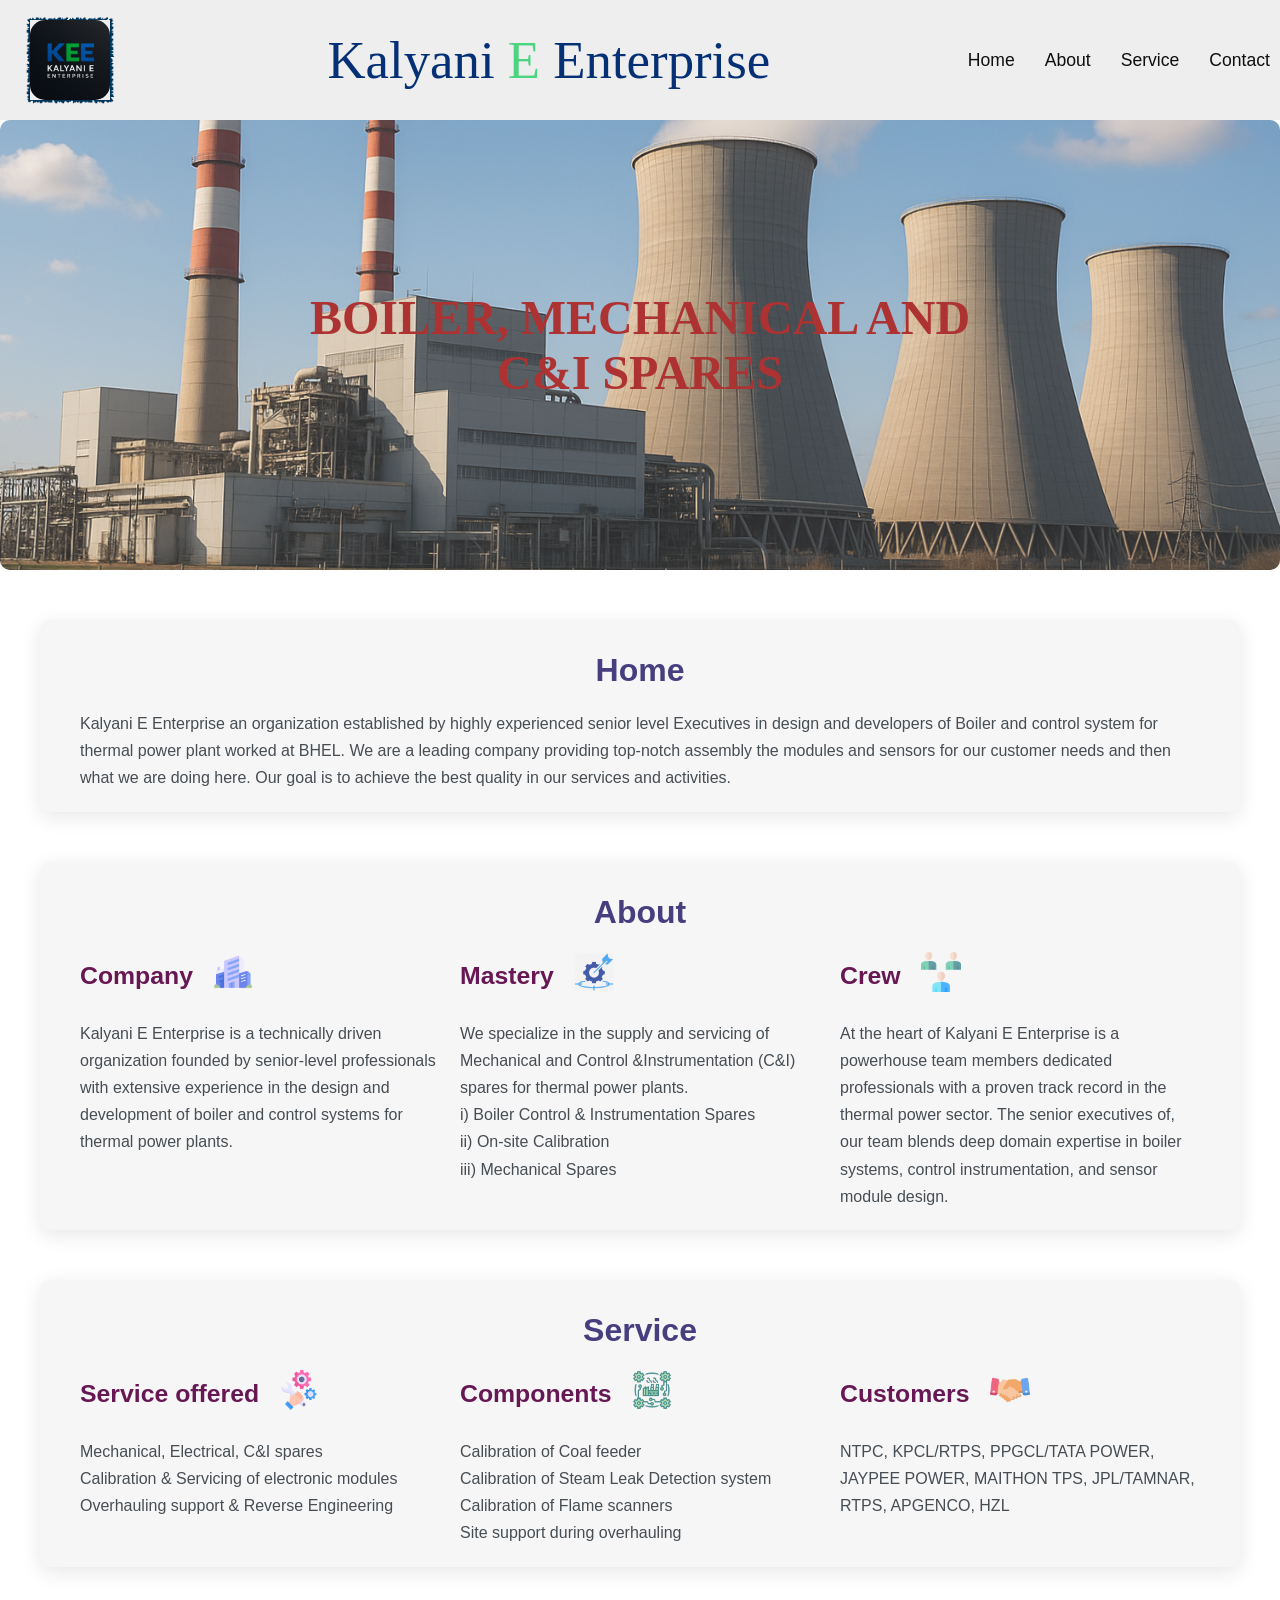
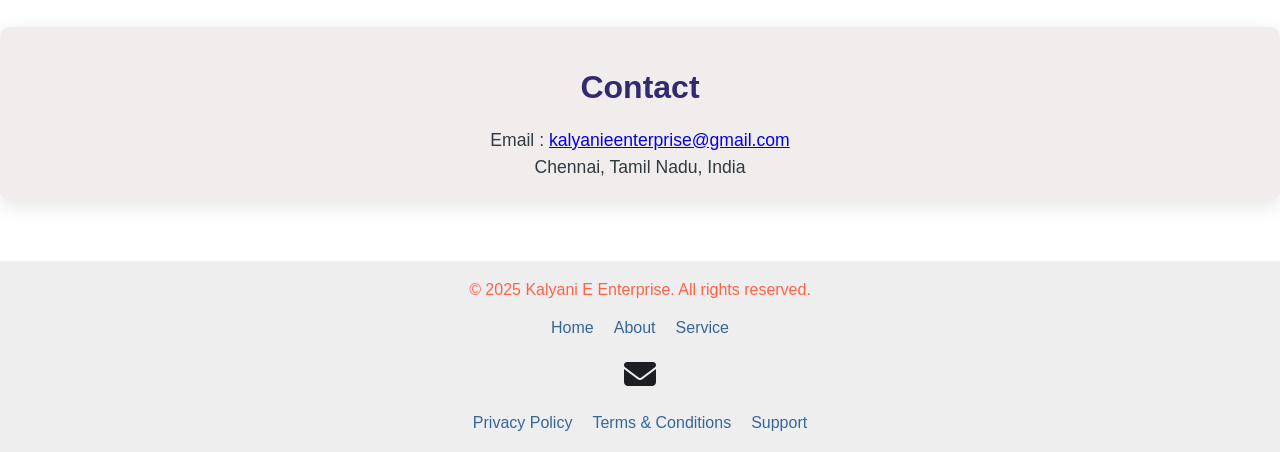
==== commit 7f3d3e2c: "Updates" ====
--- a/index.html
+++ b/index.html
@@ -39,14 +39,15 @@
 
     </header>
 
+
+    <!-- Section -->
+
     <section>
         <div  class="TPP" id="Tpp" > 
             <h4>BOILER, MECHANICAL AND C&I SPARES </h4>
         </div>
     </section>
     
-
-    <!-- Section -->
     <section class="Section-home" id="Home" onclick="window.location.href='#Home';">
 
         <!-- Home-Section -->
@@ -71,7 +72,7 @@
 
                 <!-- About-Section-Company (about short describe) -->
 
-                <div class="sub-head-icons">
+                <div class="sub-heads-icons">
                     <h3>Company </h3>
                     <img src="./Img/Company.png" alt="" id="Company">
                 </div>
@@ -85,7 +86,8 @@
             <div class="about-column">
 
                 <!-- About-Section-Expertise (confidence of works)-->
-                 <div class="sub-head-icons">
+
+                 <div class="sub-heads-icons">
                     <h3>Mastery </h3>
                     <img src="./Img/Mastery.webp" alt="" id="expertise">
                  </div>
@@ -102,18 +104,18 @@
                 <div class="about-content">
                     iii) Mechanical Spares
                 </div>
+
             </div>
 
             <div class="about-column">
 
                 <!-- About-Section-Team (about short describe)  -->
-                
-                <div class="sub-head-icons">
+
+                <div class="sub-heads-icons">
                     <h3>Crew </h3>
                     <img src="./Img/Crew.png" alt="" id="crew">
                 </div>
                 
-                
                 <div class="about-content">
                     At the heart of Kalyani E Enterprise is a powerhouse team members dedicated professionals with a proven track record in the thermal power sector. The senior executives of, our team blends deep domain expertise in boiler systems, control instrumentation, and sensor module design.
                 </div>
@@ -134,8 +136,8 @@
             <div class="service-column">
 
                 <!-- Service-Section-Service offered we are doing like -->
-                
-                <div class="sub-head-icons">
+
+                <div class="sub-heads-icons">
                     <h3>Service offered</h3>
                     <img src="./Img/Service.png" alt="" id="ServiceOff">
                 </div>
@@ -144,13 +146,14 @@
                 <div></div>
                 <div class="service-content">Calibration & Servicing of electronic modules</div>
                 <div class="service-content">Overhauling support & Reverse Engineering</div>
+
             </div>
 
             <div class="service-column">
 
                 <!-- Service-Section-Components of service to our customer orders -->
 
-                <div class="sub-head-icons">
+                <div class="sub-heads-icons">
                     <h3>Components</h3>
                     <img src="./Img/Components.png" alt="" id="Components">
                 </div>
@@ -166,7 +169,8 @@
             <div class="service-column">
 
                 <!-- Service-Section-Customers  -->
-                <div class="sub-head-icons">
+
+                <div class="sub-heads-icons">
                     <h3>Customers </h3>
                     <img src="./Img/Customers.png" alt="" id="Customers">
                 </div>
@@ -174,6 +178,7 @@
                 <div class="service-content">
                     NTPC, KPCL/RTPS, PPGCL/TATA POWER, JAYPEE POWER, MAITHON TPS, JPL/TAMNAR, RTPS, APGENCO, HZL
                 </div>
+
             </div>
 
         </div>
@@ -182,7 +187,7 @@
 
     <section class="Section-contact" id="Contact">
 
-        <!-- Service-Section-Contact -->
+        <!--Contact-Section-->
         <h2>Contact</h2>
 
         <div class="contact-details">
@@ -206,7 +211,7 @@
 
         <!-- Footer-Section-connect to navigate whatsapp & email directly -->
         <ul class="Footer-connect">
-            <li><a href="https://wa.me/919559883037" target="_blank"><i class="fa-brands fa-whatsapp" style="color: #3abb94;"></i></a></li>
+            <!-- <li><a href="https://wa.me/919559883037" target="_blank"><i class="fa-brands fa-whatsapp" style="color: #3abb94;"></i></a></li> -->
             <li><a href="mailto:kalyanieenterprise@gmail.com"><i class="fa-solid fa-envelope" style="color: #1c1e22;"></i></a></li>
         </ul>
 
--- a/style.css
+++ b/style.css
@@ -180,7 +180,7 @@
 .home-content, 
 .about-content, 
 .service-content  {
-    font-size: 1.1rem;
+    font-size: 1rem;
     line-height: 1.7rem;
 }
 
@@ -193,7 +193,7 @@
     column-gap: 20px;
 }
 
-.sub-head-icons {
+.sub-heads-icons {
   display: flex;
   justify-content: start; 
   align-items: flex-start;
@@ -339,7 +339,7 @@
   }
 
   h4 {
-    padding: 0 30px;
+    padding: 0 120px;
     font-size: 2rem;
   }
 
@@ -348,7 +348,7 @@
     grid-template-columns: 1fr;
   }
 
-  .sub-head-icons {
+  .sub-heads-icons {
     justify-content: center;
     flex-wrap: wrap;
     gap: 15px;
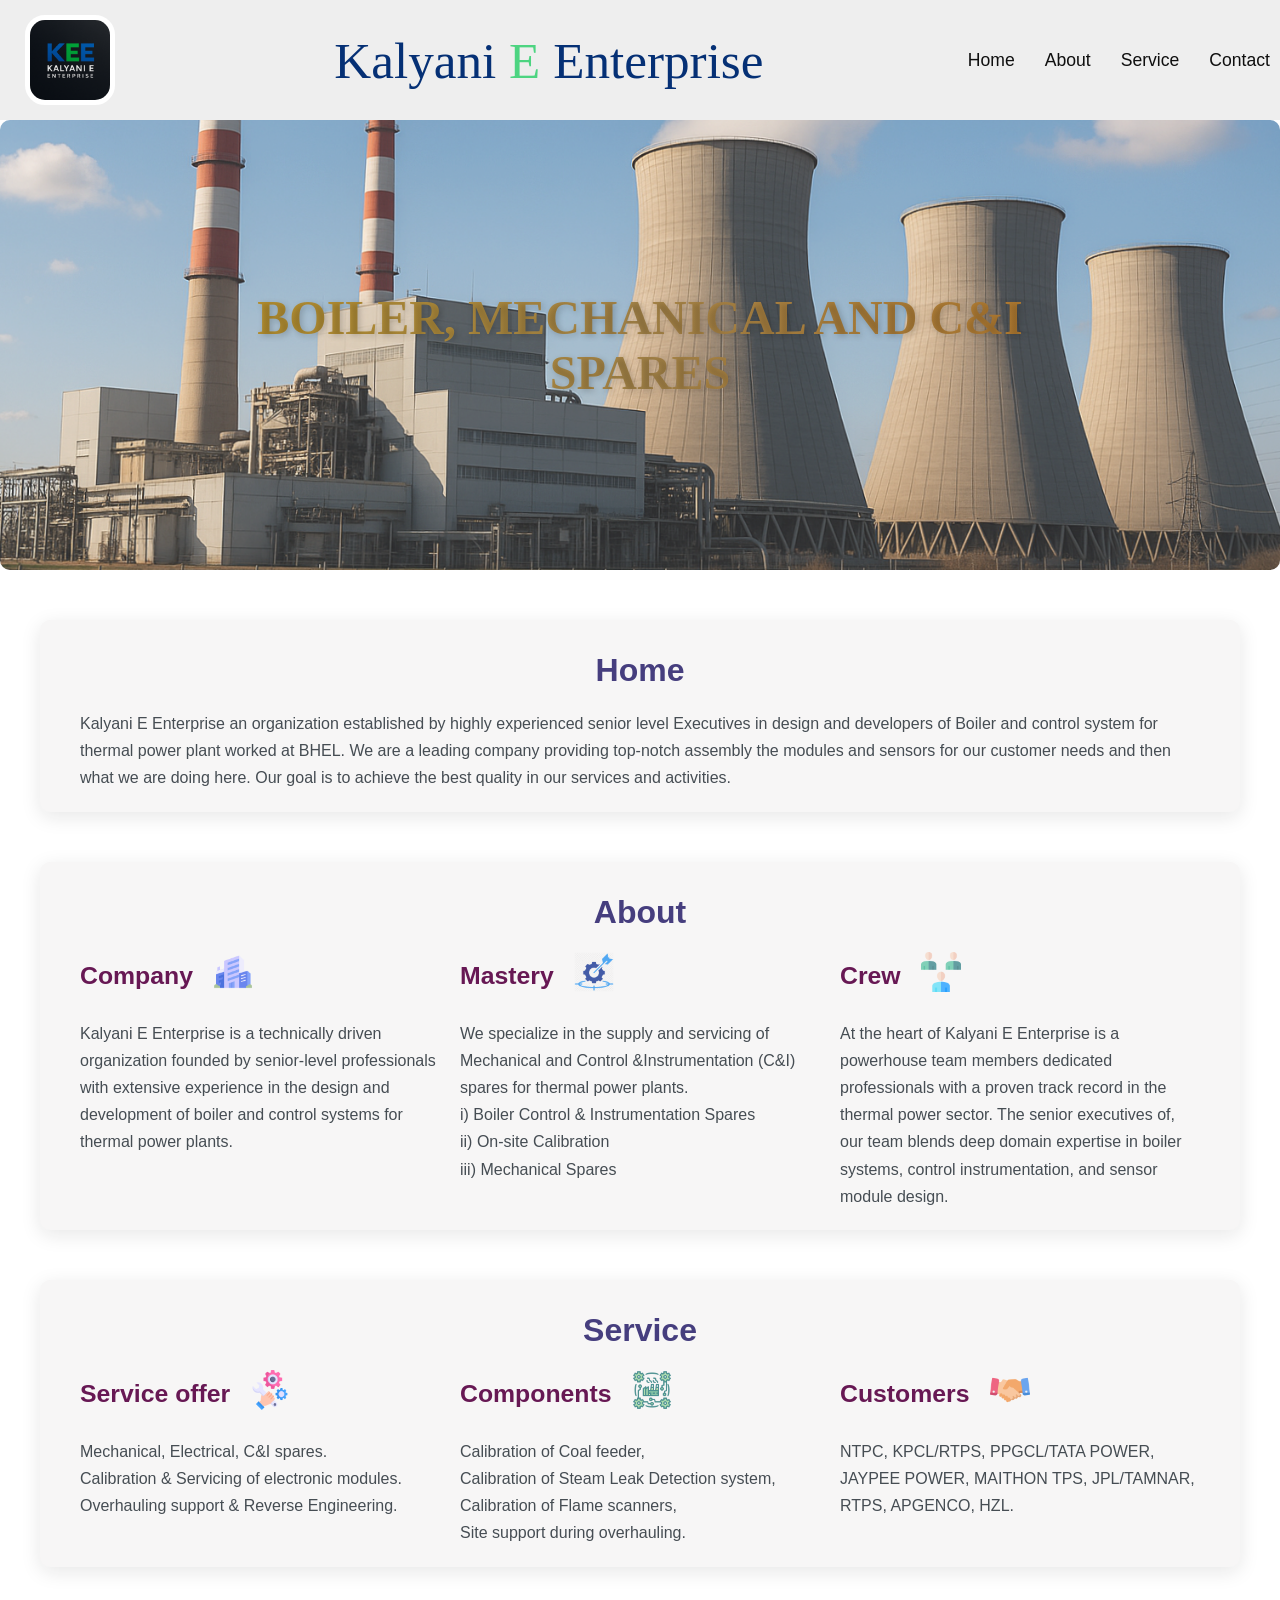
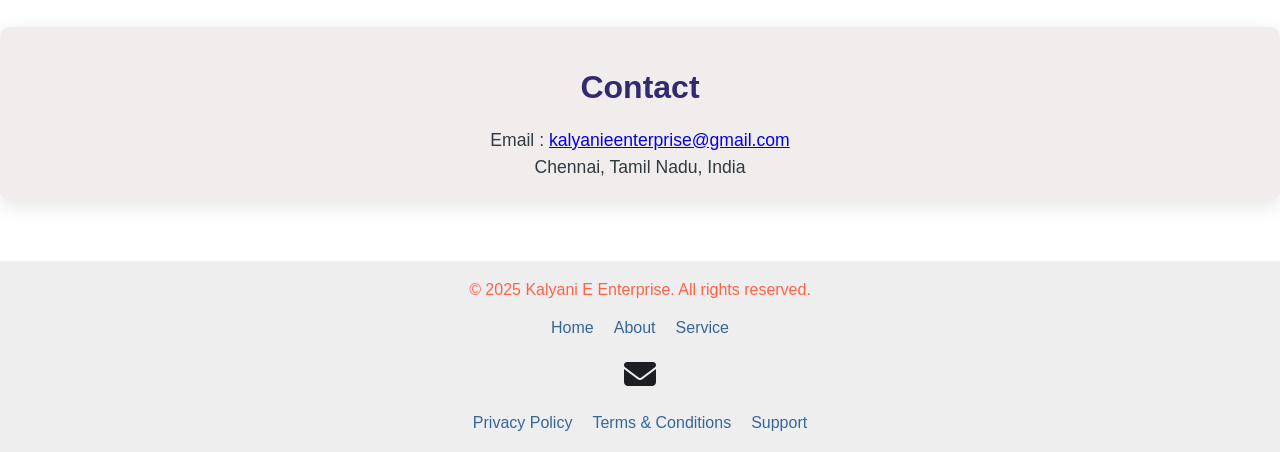
==== commit ea116a50: "Updates" ====
--- a/index.html
+++ b/index.html
@@ -30,10 +30,10 @@
         <!-- Header-Navigation (to navigate the Home, About, Service, Contact contents) -->
         <nav >
             <ul class="Nav-bar">
-                <li><a href="#Home">Home</a></li>
-                <li><a href="#About">About</a></li>
-                <li><a href="#Service">Service</a></li>
-                <li><a href="#Contact">Contact</a></li>
+                <li class="blur-ef"><a href="#Home">Home</a></li>
+                <li class="blur-ef"><a href="#About">About</a></li>
+                <li class="blur-ef"><a href="#Service">Service</a></li>
+                <li class="blur-ef"><a href="#Contact">Contact</a></li>
             </ul>
         </nav>
 
@@ -44,7 +44,7 @@
 
     <section>
         <div  class="TPP" id="Tpp" > 
-            <h4>BOILER, MECHANICAL AND C&I SPARES </h4>
+            <h4 onclick="window.location.href='#Service';">BOILER, MECHANICAL AND C&I SPARES </h4>
         </div>
     </section>
     
@@ -138,14 +138,13 @@
                 <!-- Service-Section-Service offered we are doing like -->
 
                 <div class="sub-heads-icons">
-                    <h3>Service offered</h3>
+                    <h3>Service offer</h3>
                     <img src="./Img/Service.png" alt="" id="ServiceOff">
                 </div>
 
-                <div class="service-content">Mechanical, Electrical, C&I spares</div>
-                <div></div>
-                <div class="service-content">Calibration & Servicing of electronic modules</div>
-                <div class="service-content">Overhauling support & Reverse Engineering</div>
+                <div class="service-content">Mechanical, Electrical, C&I spares.</div>
+                <div class="service-content">Calibration & Servicing of electronic modules.</div>
+                <div class="service-content">Overhauling support & Reverse Engineering.</div>
 
             </div>
 
@@ -158,10 +157,10 @@
                     <img src="./Img/Components.png" alt="" id="Components">
                 </div>
                 
-                <div class="service-content">Calibration of Coal feeder</div>
-                <div class="service-content">Calibration of Steam Leak Detection system</div>
-                <div class="service-content">Calibration of Flame scanners</div>
-                <div class="service-content">Site support during overhauling</div>
+                <div class="service-content">Calibration of Coal feeder,</div>
+                <div class="service-content">Calibration of Steam Leak Detection system,</div>
+                <div class="service-content">Calibration of Flame scanners,</div>
+                <div class="service-content">Site support during overhauling.</div>
 
             </div>
 
@@ -176,16 +175,16 @@
                 </div>
 
                 <div class="service-content">
-                    NTPC, KPCL/RTPS, PPGCL/TATA POWER, JAYPEE POWER, MAITHON TPS, JPL/TAMNAR, RTPS, APGENCO, HZL
-                </div>
-
-            </div>
-
-        </div>
-
-    </section>
-
-    <section class="Section-contact" id="Contact">
+                    NTPC, KPCL/RTPS, PPGCL/TATA POWER, JAYPEE POWER, MAITHON TPS, JPL/TAMNAR, RTPS, APGENCO, HZL.
+                </div>
+
+            </div>
+
+        </div>
+
+    </section>
+
+    <section class="Section-contact" id="Contact" onclick="window.location.href='#Contact';">
 
         <!--Contact-Section-->
         <h2>Contact</h2>
--- a/style.css
+++ b/style.css
@@ -39,14 +39,15 @@
 
     border-radius: 20px;
     border: 5px solid white;
-    border-image: url(./Img/border-blue.webp) 8% round;
-}
-
-               /*   Fill the company name with image text effect    */
+    /* border-image: url(./Img/border-blue.webp) 8% round; */
+}
+
+               /*   company name with image text effect    */
 .Company-name {
     text-align: center;
     margin: 0 20px;
     font: 400 3.3rem impact;
+
     color: rgb(5, 48, 117);
 }
 
@@ -67,12 +68,21 @@
     text-decoration: none;
     font-size: 1.1rem;
     font-weight: 400; 
-    transition: 0.3 ease;
+    transition: filter 0.3 ease, transform;
 }
 
 .Nav-bar li a:hover {
     color: rgb(224, 155, 53);
     transform: scale(1.01);
+}
+
+.Nav-bar:hover .blur-ef {
+  filter: blur(1px);
+}
+
+.Nav-bar:hover .blur-ef:hover {
+  filter: blur(0px);
+  transform: translateX(-3px);
 }
 
 .Nav-bar.show {
@@ -115,15 +125,36 @@
   z-index: 1;
 }
 
-h4 { 
+#Tpp h4 { 
   padding: 0 300px;
-  color: #ad3333 !important;
 
   font-family: 'Times New Roman', Times, serif !important;
   font-size: 3rem;
   font-weight: 550;
 
-  z-index: 7;
+  z-index: 2; /* stays above the overlay */
+
+  background: linear-gradient(90deg, #BF971F, #A68549, #ba7521);
+  background-clip: text;
+  -webkit-background-clip: text;
+  -webkit-text-fill-color: transparent;
+  text-shadow: 2px 2px 6px rgba(0, 0, 0, 0.2);
+  cursor: pointer;
+
+  animation: fadeSlideUp 1.5s ease forwards;
+}
+
+@keyframes fadeSlideUp {
+  0% {
+    opacity: 0;
+    transform: translateY(30px);
+  }
+
+  100% {
+    opacity: 1;
+    transform: translateY(0);
+  }
+  
 }
 
 h2 {
@@ -283,127 +314,157 @@
 
                                     /*   ===============   Media Queries   ================   */
 
-/* -------- Medium Screens (Tablets, Laptops) -------- */
-
-@media screen and (max-width: 1024px) {
+
+/* ================= LARGE DESKTOPS (Very Wide Screens) ================= */
+@media (min-width: 1400px) {
+  .Section-home,
+  .Section-about,
+  .Section-service {
+    max-width: 1400px;
+  }
+  .Company-name {
+    font-size: 3.8rem;
+  }
+  #Tpp h4 {
+    font-size: 3.5rem;
+    padding: 0 350px;
+  }
+}
+
+/* ================= LAPTOPS ================= */
+@media (max-width: 1399px) and (min-width: 1200px) {
+  .Company-name {
+    font-size: 3.2rem;
+  }
+  #Tpp h4 {
+    font-size: 3rem;
+    padding: 0 250px;
+  }
+}
+
+/* ================= TABLETS ================= */
+@media (max-width: 1199px) and (min-width: 768px) {
+
+  /* Header adjustments */
   .Header-main {
     flex-direction: column;
     height: auto;
-    padding: 20px;
-    text-align: center;
-  }
-
+    gap: 15px;
+    text-align: center;
+    padding: 15px;
+  }
+  #logo {
+    width: 75px;
+    border-width: 4px;
+  }
   .Company-name {
     font-size: 2.5rem;
-    margin-top: 10px;
-  }
-
+    margin: 5px 0;
+  }
   .Nav-bar {
+    gap: 20px;
+    flex-wrap: wrap;
     justify-content: center;
-    gap: 20px;
-  }
-
-  h4 {
+  }
+  .Nav-bar li a {
+    font-size: 1rem;
+  }
+
+  /* TPP Section */
+  #Tpp {
+    height: 350px;
+  }
+  #Tpp h4 {
     padding: 0 100px;
-    font-size: 2.5rem;
-  }
-
+    font-size: 2.2rem;
+  }
+
+  /* Content sections for better fit */
   .about-row-contain,
   .service-row-contain {
-    grid-template-columns: 1fr 1fr;
-  }
-}
-
-/* -------- Small Devices (Tablets, Phones) -------- */
-
-@media screen and (max-width: 780px) {
+    grid-template-columns: 1fr 1fr 1fr;
+    row-gap: 20px;
+  }
+
+  /* Section containers */
+  .Section-home,
+  .Section-about,
+  .Section-service {
+    scroll-margin-top: 245px;
+    /* padding: 10px 15px;
+    margin: 20px auto; */
+  }
+  .Section-contact {
+    scroll-margin-top: 245px;
+  }
+
+  /* Footer */
+  .Footer-connect {
+    gap: 25px;
+    font-size: 1.6rem;
+  }
+}
+
+/* ================= MOBILES ================= */
+@media (max-width: 767px) {
+
+  /* Header stacks vertically */
+  .Header-main {
+    flex-direction: column;
+    padding: 10px;
+    gap: 10px;
+    height: auto;
+    text-align: center;
+  }
+  #logo {
+    width: 65px;
+  }
   .Company-name {
-    font-size: 2rem;
-  }
-
+    font-size: 1.8rem;
+    margin: 5px 0;
+  }
+
+  /* Navigation smaller & stacked */
   .Nav-bar {
     flex-direction: column;
-    align-items: center;
     gap: 10px;
-    padding-top: 10px;
-  }
-
-  #logo {
-    width: 70px;
-    margin: 10px 0;
-  }
-
+  }
+  .Nav-bar li a {
+    font-size: 0.95rem;
+  }
+
+  /* TPP Section smaller height */
   #Tpp {
-    height: 350px;
-    padding: 30px 10px;
-  }
-
-  h4 {
-    padding: 0 120px;
-    font-size: 2rem;
-  }
-
+    height: 250px;
+  }
+  #Tpp h4 {
+    padding: 0 20px;
+    font-size: 1.5rem;
+  }
+
+  /* Section padding reduced */
+  .Section-home,
+  .Section-about,
+  .Section-service {
+    scroll-margin-top: 260px;
+    padding: 10px 15px;
+    margin: 20px auto;
+  }
+  .Section-contact {
+    scroll-margin-top: 240px;
+  }  
+
+  /* Content grids → single column */
   .about-row-contain,
   .service-row-contain {
     grid-template-columns: 1fr;
-  }
-
-  .sub-heads-icons {
-    justify-content: center;
-    flex-wrap: wrap;
+    row-gap: 15px;
+  }
+
+  /* Footer compact */
+  .Footer-connect {
     gap: 15px;
-  }
-
-  #Company,
-  #expertise,
-  #crew,
-  #ServiceOff,
-  #Components,
-  #Customers {
-    margin: 10px;
-  }
-
-  .Section-home,
-  .Section-about,
-  .Section-service {
-    scroll-margin-top: 290px;
-    padding: 20px 15px;
-  }
-  .Section-contact {
-    scroll-margin-top: 290px;
-  }
-}
-
-/* -------- Extra Small Devices (Phones) -------- */
-
-@media screen and (max-width: 480px) {
-  .Company-name {
-    font-size: 1.5rem;
-  }
-
-  .Nav-bar {
-    font-size: 1rem;
-    gap: 8px;
-  }
-
-  h4 {
     font-size: 1.4rem;
-    padding: 0 10px;
-  }
-
-  h2, h3 {
-    font-size: 1.2rem;
-  }
-
-  .Footer-main {
-    padding: 15px;
-    font-size: 0.9rem;
-  }
-
-  .Footer-rights,
-  .Footer-connect {
-    flex-direction: column;
-    gap: 10px;
   }
 }
 
